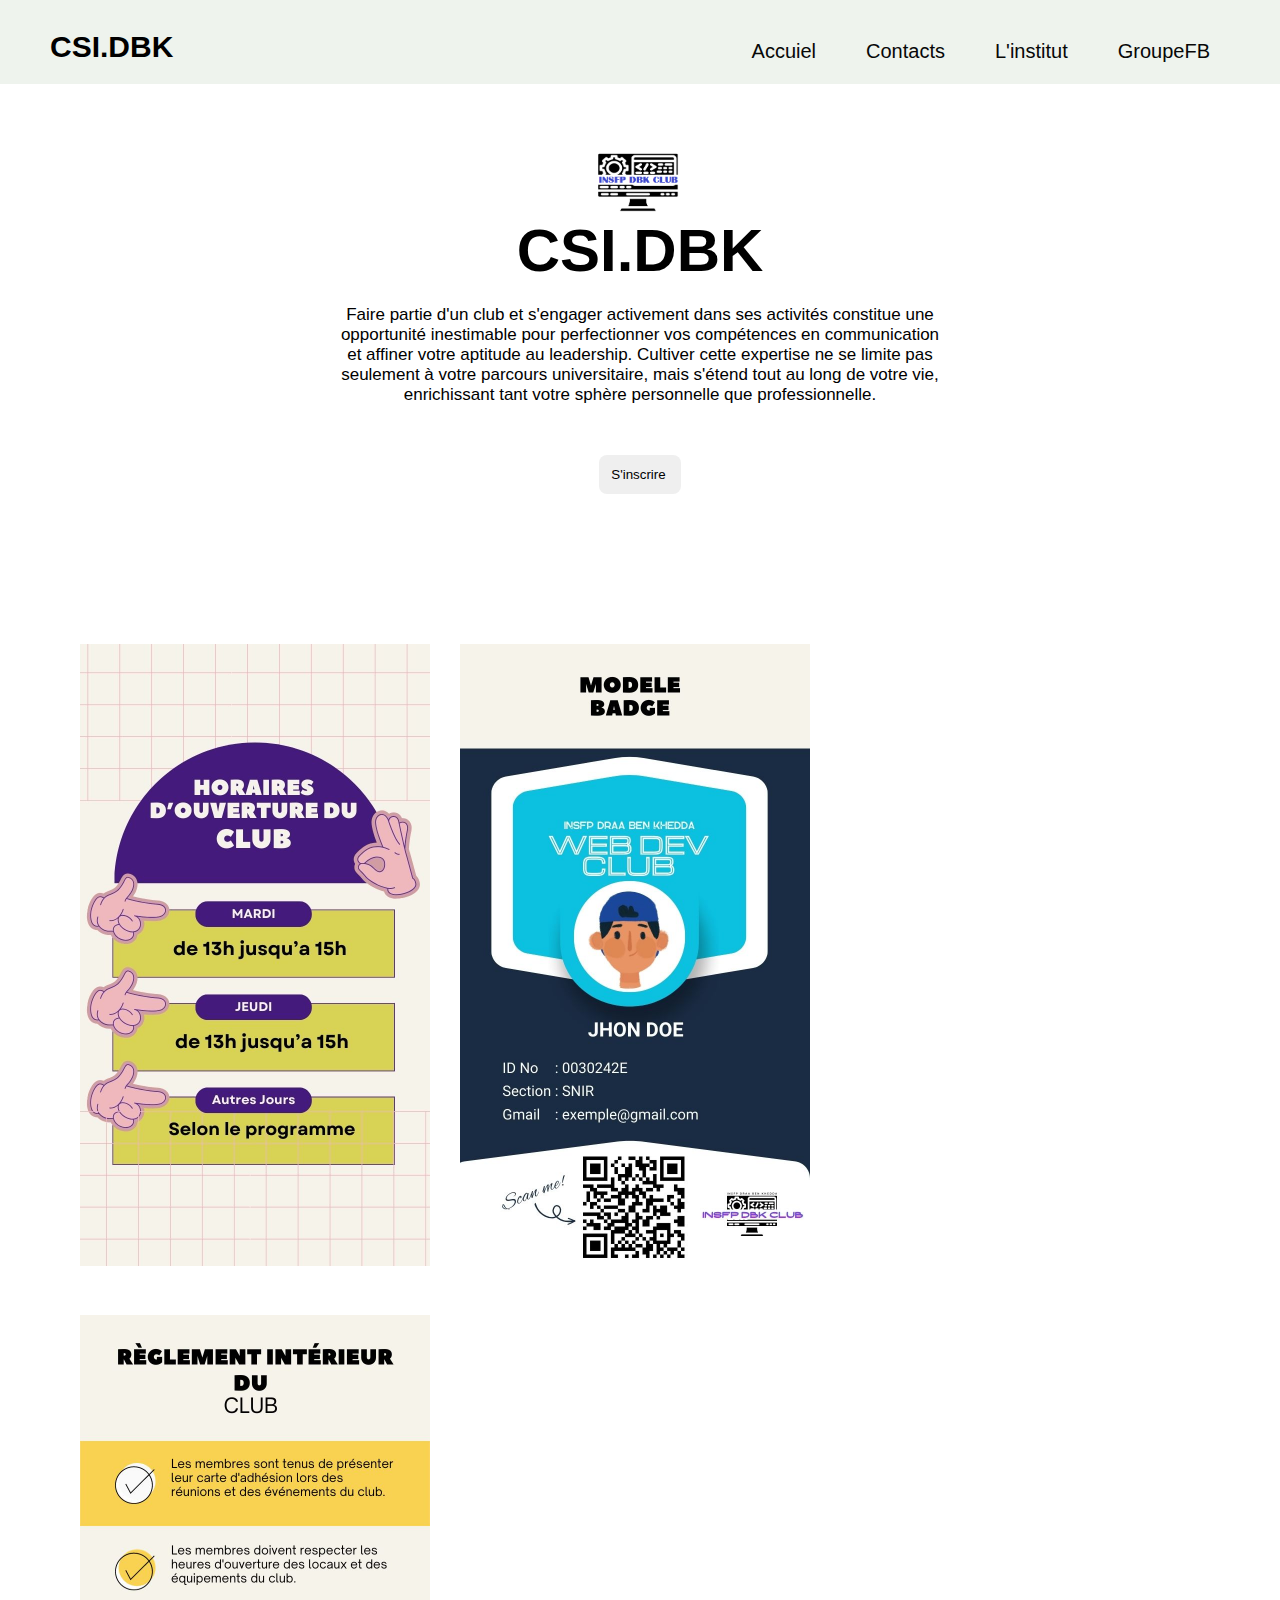
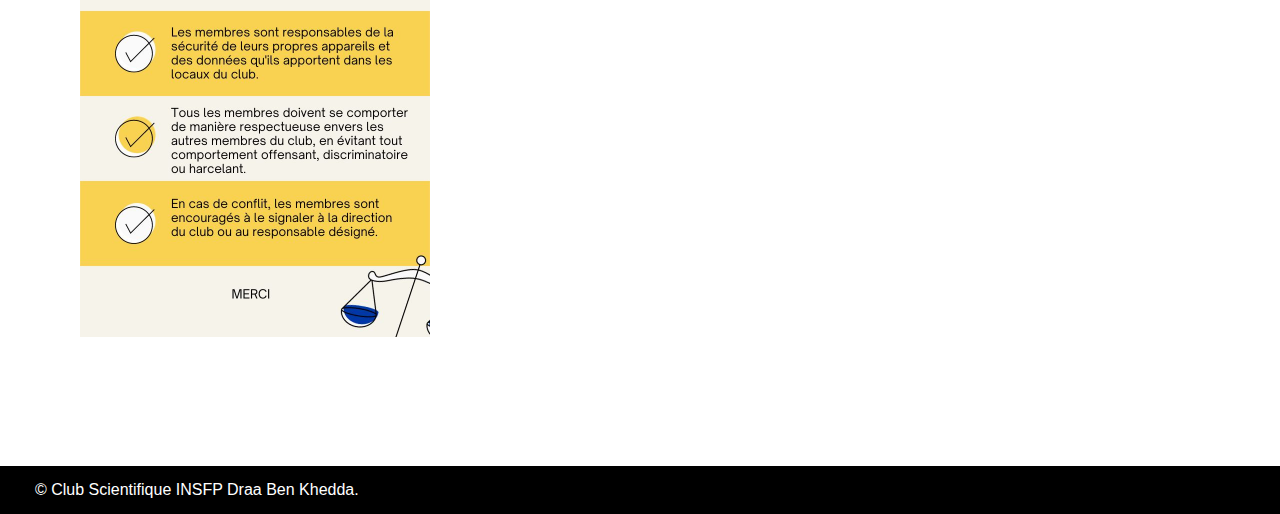
==== CSIDBK/index.html @ 2585bd46 "Add files via upload" ====
<!DOCTYPE html>
<html lang="en">
<head>
    <meta charset="UTF-8">
    <meta name="viewport" content="width=device-width, initial-scale=1.0">
    <link rel="stylesheet" href="style.css">
    <title>CSIDBK</title>
</head>
<body>
    
    <nav>
        
        <h1>CSI.DBK</h1> 
        
        <div class="onglets">
            <a href="#" class="btn btn-primary"style="text-decoration:none"><p class="link">Accuiel</p></a>
            <a href="mailto:snir.adherants@gmail.com" style="text-decoration:none" ><p class="link"style="text-decoration: ;none">Contacts</p></a>
            <a href="https://www.facebook.com/profile.php?id=100008726586996&locale=fr_FR"style="text-decoration:none"><p class="link">L'institut</p></a>
            <a href="https://www.facebook.com/groups/csi.dbk/"style="text-decoration:none"><p class="link">GroupeFB</p></a>
        
        </div>
        
    </nav>
    <!--HEADER-->
    
    <header>
        <div class="Logos">
            
            <img src="3.png" alt="" >
        </div>
       <h1>CSI.DBK </h1>
       <p>Faire partie d'un club et s'engager activement dans ses activités constitue une opportunité inestimable pour perfectionner vos compétences en communication et affiner votre aptitude au leadership. Cultiver cette expertise ne se limite pas seulement à votre parcours universitaire, mais s'étend tout au long de votre vie, enrichissant tant votre sphère personnelle que professionnelle.</p>
       <a href="http://docs.google.com/forms/d/e/1FAIpQLScopcUzKeD38PBAtyCsfpkKZVuR-5Eb43Zqjr-gXB4SfKU9_A/viewform?usp=pp_url"><button >S'inscrire</button></a>
    </header>  

<!--section proncipale-->
    <section class="main">
        <!--images produits-->
          <div class="cards">
            <div class="card">
                <img src="horaires.jpg" alt="">
            </div>
            <div class="card">
                <img src="badge.jpg" alt="">
            </div>
            <div class="card">
                <img src="reglements.jpg" alt=""> 
            </div>
            
          </div>
          <!--fin des images produits-->
    </section>
    <!--fin de la section principale-->
     

    <!--footer-->
    <footer >
        <p>&copy;  Club Scientifique INSFP Draa Ben Khedda.</p>
    
    </footer>
    
</body>
</html>
---- CSIDBK/style.css ----
*{
    font-family: Verdana, Geneva, Tahoma, sans-serif;
    padding: 0px;
    margin: 0px;
}
nav{
    display: flex;
    flex-wrap: wrap;
    justify-content: space-between;
    padding: 20px;
    background-color: rgb(238, 243, 237);
    position: sticky;
    top: 0;
} 


.Logos img{
    margin-top: 50px;
    margin-bottom: -110px;
    width: 100px;
    height:100px;
}
nav h1{
    font-size: 30PX;
    margin-left:30px;
    position: sticky;
    margin-top: 10px;
    cursor: pointer;
    
}


    


nav .onglets{
display: flex;
flex-wrap: wrap;



}

nav .onglets p{
    font-size: 20PX;
    margin-right:50px;
    margin-top: 20px;
    cursor: pointer;
    color: #070707;
}

header{  
    display: flex;
    justify-content: center;
    align-items: center;
    flex-direction: column;
}
header h1{
    font-size:60px;
    margin-top: 88px;
   
   
}
header p {
    font-size: 17px;
    text-align: center;
    text-align-last:center;
    margin-top: 20px;
    max-width: 600px;
}
header button{
    padding: 12px 15px 12px 12px;
    border: none;
    border-radius: 8px;
    outline: none;
    cursor: pointer;
    margin-top: 50px;
    
}

button:hover{
background-color: rgb(141, 238, 165);
color: #070707;
transition-duration: 1s;

}


.main{
    margin: 80px;
    margin-top: 150px;
    display: flex;
    justify-content: center;
    align-items: center;
    
}
/* les cards*/

.cards{
    display: flex;
    flex-wrap: wrap;
    
}

    

.cards .card{
    margin-right: 30px;
    cursor: pointer;
    
    
}
.cards .card img{
    width: 350px;
    margin-bottom: 45px;
    
}


@media screen and (max-width: 500px){ 
    nav .onglets .link {
       display:none;
    
    }
    .cards .card{
        margin-left: 25px;
        margin-top: -5px;
        align-items: center;
    }
    .cards .card img{
        width: 300px;
        margin-top: 45px;
    }
    header h1{
    margin: 05px;
    margin-top: 150px;
    display: flex;
    justify-content: center;
    text-align: center;
       

    }

     header p{
        
        max-width: 400px;
        position: relative;
        text-align: justify;
        margin: 20px;
        
    }
}


footer{

    margin-top: 100x;
    background-color: black;
    color: white;
}
 footer p{
   margin-left: 35px;
   padding-top: 15px;
   padding-bottom: 15px;
 }
footer .grp{
    margin-left: 57px;
   padding-top: 10px;
   justify-content: space-between;
   flex-wrap: wrap;
   position: sticky;
}
footer .inst{
    margin-left: 57px;
    padding-top: 10px;
    justify-content: space-between;
    flex-wrap: wrap;
    position: sticky;
    padding-bottom: 20px;
}
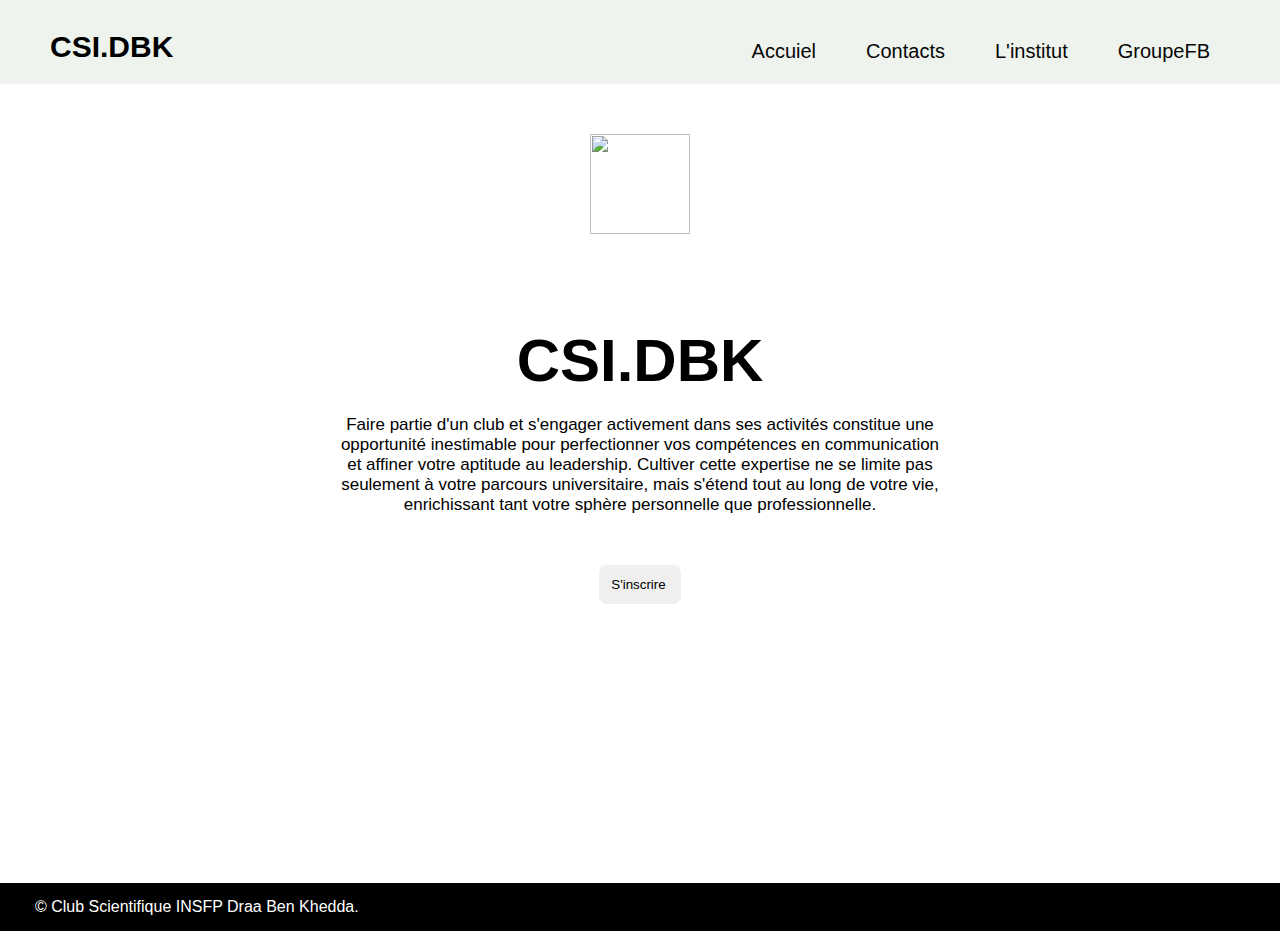
==== commit 9c1cedbe: "Add files via upload" ====
(no text change in the page or its own stylesheets)
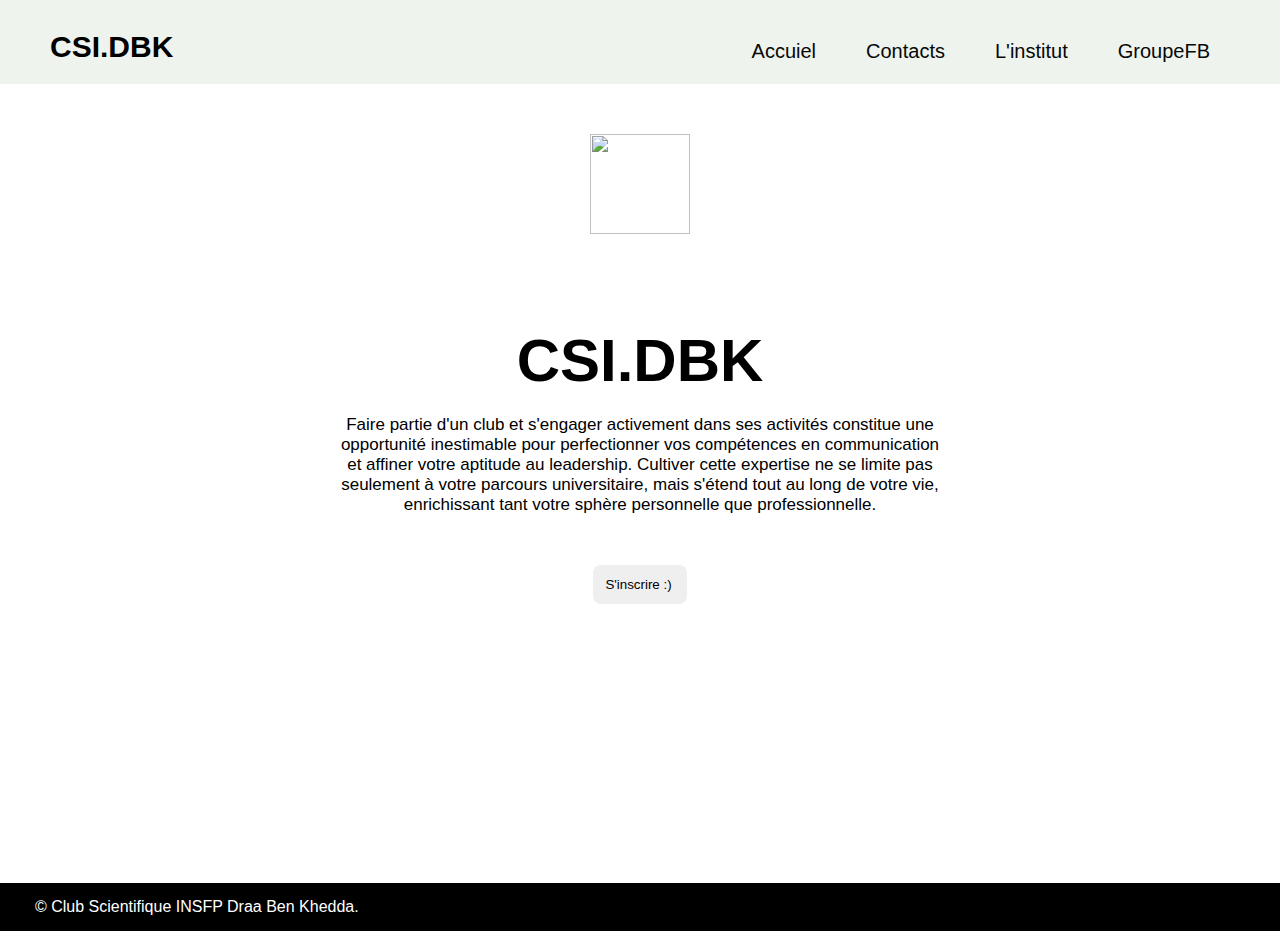
==== commit e9e5abe9: "Update index.html" ====
--- a/CSIDBK/index.html
+++ b/CSIDBK/index.html
@@ -30,7 +30,7 @@
         </div>
        <h1>CSI.DBK </h1>
        <p>Faire partie d'un club et s'engager activement dans ses activités constitue une opportunité inestimable pour perfectionner vos compétences en communication et affiner votre aptitude au leadership. Cultiver cette expertise ne se limite pas seulement à votre parcours universitaire, mais s'étend tout au long de votre vie, enrichissant tant votre sphère personnelle que professionnelle.</p>
-       <a href="http://docs.google.com/forms/d/e/1FAIpQLScopcUzKeD38PBAtyCsfpkKZVuR-5Eb43Zqjr-gXB4SfKU9_A/viewform?usp=pp_url"><button >S'inscrire</button></a>
+       <a href="http://docs.google.com/forms/d/e/1FAIpQLScopcUzKeD38PBAtyCsfpkKZVuR-5Eb43Zqjr-gXB4SfKU9_A/viewform?usp=pp_url"><button >S'inscrire :)</button></a>
     </header>  
 
 <!--section proncipale-->
@@ -60,4 +60,4 @@
     </footer>
     
 </body>
-</html>+</html>
